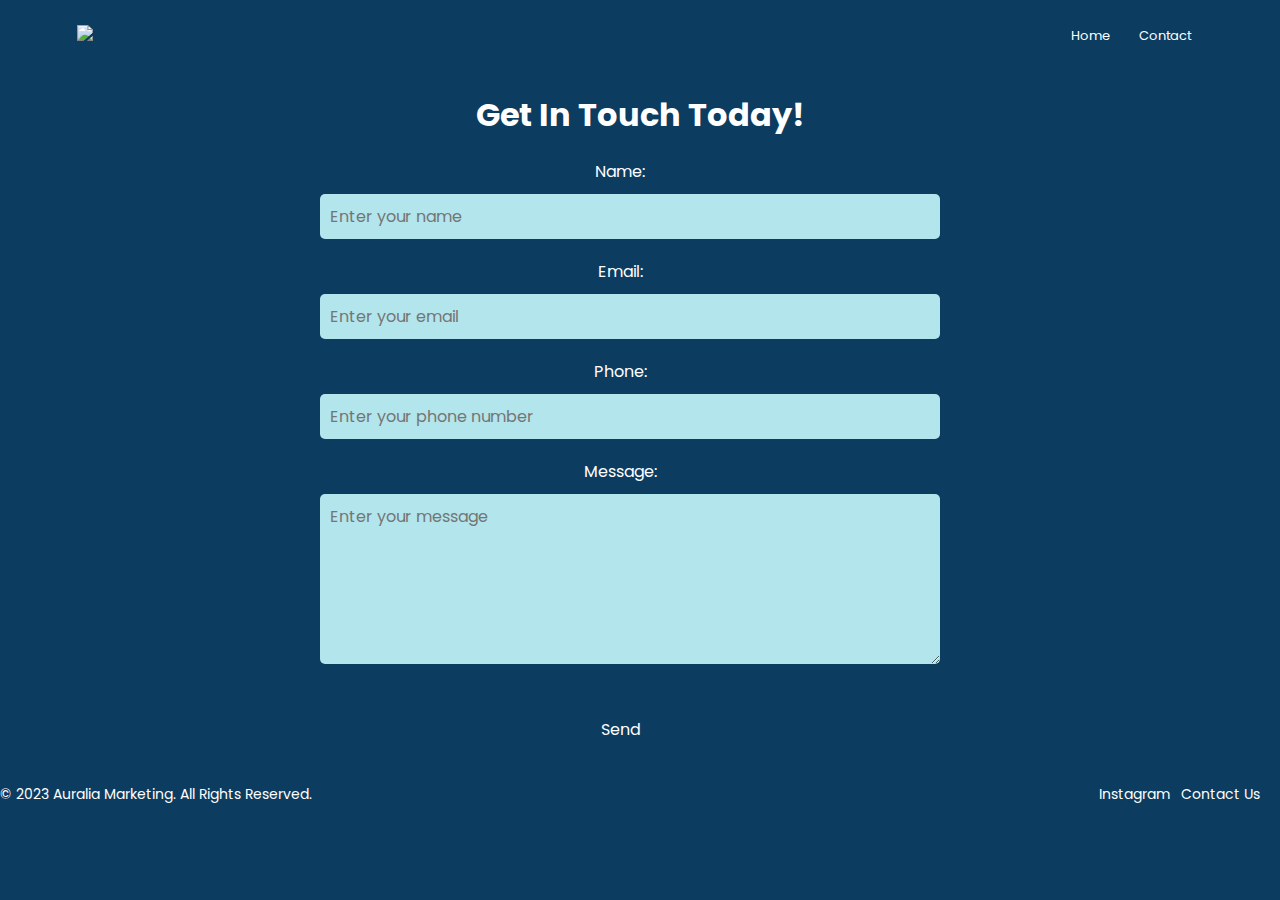
==== contact.html @ 3c83012d "Add files via upload" ====
<!DOCTYPE html>
<html>
<head>
    <meta name="viewport" content ="with=device-width, initial-scale=1.0">
    <title> Auralia Marketing</title>
    <link rel="stylesheet" href="style2.css">
<link rel="preconnect" href="https://fonts.gstatic.com" crossorigin>
<link href="https://fonts.googleapis.com/css2?family=Poppins:ital,wght@0,100;0,200;0,300;0,500;1,300;1,400;1,600&display=swap" rel="stylesheet">
<link rel="stylesheet" href="https://stackpath.bootstrapcdn.com/font-awesome/4.7.0/css/font-awesome.min.css">

</head>

<body> 
<section class="header">
 <nav>
    <a href="webpage.html"><img src="../sahar/images/logo.jpg"></a>
    <div class="nav-links" id="navLinks">
        <i class="fa fa-times" onclick="hideMenu()"></i>
        <ul>
            <li><a href="home.html">Home</a></li>
            <li><a href="contact.html">Contact</a></li>
        </ul>
        
    </div>
    <i class="fa fa-bars" onclick="showMenu()"></i>
 </nav>

 </section>

 <!------------------------contact us section------------------------------------->
<section class="contact">
    <div class="get-in-touch">
      <h1>Get In Touch Today!</h1>
    </div>
    <div class="form">
      <form class = "contact-form" action="contactform.php" method="POST">
        <label for="name">Name:</label>
        <input type="text" name="name" placeholder="Enter your name" required>
        <label for="email">Email:</label>
        <input type="email" name="email" placeholder="Enter your email" required>
        <label for="name">Phone:</label>
        <input type="text"  name="phone" placeholder="Enter your phone number" required>
        <label for="message">Message:</label>
        <textarea rows="5" cols="60" name="message" placeholder="Enter your message" required></textarea>
        <button type="submit">Send</button>
      </form>
    </div>
  </section>
</body>
<!-------------footer---------------->

    <footer class="footer">
    <p4 class="footer-text">© 2023 Auralia Marketing. All Rights Reserved.</p4>
    <nav class="footer-links">
      <a href="https://www.instagram.com/gateau_jardin/">Instagram</a>
      <a href="http://wwww.gateaujardin.com/contact/">Contact Us</a>
    </nav>
  </footer>

  <!--------Javascript for Toggle Menu -------> 
  <script>
      var navLinks = document.getElementById("navLinks");
      
      function showMenu(){
          navLinks.style.display = "block";
      }
       function hideMenu(){
          navLinks.style.display = "none";
       }
  </script>   
  </html>
---- style2.css ----
*{
    margin: 0px;
	padding: 0px;
    font-family: 'Poppins', sans-serif;
    background-color:#0C3C60 ;
}


.header{
    width:100%;
    background-position:center;
    background-size:cover;
    position:relative;
}
nav{
    display: flex;
    padding: 2% 6%;
    justify-content: space-between;
    align-items: center;
    background-color: #0C3C60;
    height: 20px;
}
nav img{
    width: 150px;
}
.nav-links{
    flex: 1;
    text-align: right;
}
.nav-links ul li{
    list-style: none;
    display: inline-block;
    padding: 8px 12px;
    position: relative;
}

.nav-links ul li a{
    color: rgb(255, 255, 255);
    text-decoration: none;
    font-size: 13px;
    
}
.nav-links ul li::after{
    content:'';
    width: 0%;
    height: 2px;
    background:  rgb(21, 130, 37);
    display: block;
    margin: auto;
    transition:0.5s
        
}
.nav-links ul li:hover::after{
    width: 100%;
    
}

nav .fa {
    display: none;
  }
  .text-box {
    width: 70%;
    height: 50%;
    background-color: #fff;
    color: #050505;
    position: absolute;
    top: 50%;
    left: 50%;
    transform: translate(-50%, -50%);
    text-align: center;
    display: flex;
    flex-direction: column;
    justify-content: center;
  }
  
  .text-box h5 {
    margin-top:6%;
    font-size: 36px;
  }
  
  .text-box p {
    color: rgb(0, 0, 0);
    font-size: 18px;
    line-height: 22px;
    font-weight: 300;
    padding: 10px;
    margin-bottom: 30px;
  }
  
  .btn {
    background-color: #0C3C60;
    color: #fff;
    border: none;
    width: 30%;
    align-items: center;
    padding: 10px 20px;
    border-radius: 5px;
    font-size: 16px;
    cursor: pointer;
    margin: auto;
  }
  
    
  .btn:hover {
    background-color: #1e647d;
    transform: scale(1.1);
    transition: all 0.2s ease-in-out;
  }
  
  .btn:active {
    transform: scale(0.95);
  }
@media (max-width: 700px){
        .text.box h1{
            font-size: 20px; /*makes the font smaller on screen*/
        }
        .nav-links ul li{
            display: block;
        }
        .nav-links{     /* makes an opaque drop-down menu but only on phones using the nav-links which was already set up for the menu previously*/
            position:absolute;
            background:#0C3C60;
            height: 100%;
            width: 150px;
            top:0;
            right: 0px;
            text-align: left;
            z-index: 2;
            transition: 1s;
            display: none;
        }
        nav .fa{
            display: block;
            color: #fff;
            margin: 10px;
            font-size: 22px;
            cursor: pointer;
        }
        .nav-links ul{
            padding: 30px;
        }
    }

  /*---====================---call to action--===============================-*/
  .contact {
    text-align: center;
    align-items: center;
    background-image: url('../sahar/images/section4.jpg');
    background-repeat: no-repeat;
    background-size: cover;
    margin-bottom: 0;
  }
  .get-in-touch {
    display: inline-block;
    padding: 20px;
    color:#fff;
  }
  
  .get-in-touch h1 {
    margin: 0;
  }
  
  .form {
    flex-direction: column;
    width: 100%;
    max-width: 600px;
    border-radius: 10px;
    margin-left:25%;
    margin-right: 25%;
    margin-bottom:10px;
    color:#fff;
    padding-bottom: 10px;
  }
  
  form label {
    display: block;
    margin-bottom: 10px;
  }
  
  form input[type="text"],
  form input[type="email"],
  form textarea {
    display: block;
    width: 100%;
    padding: 10px;
    font-size: 16px;
    background-color: rgb(178, 229, 236);
    border: none;
    border-radius: 5px;
    margin-bottom: 20px;
  }
  
  form input[type="text"]:focus,
  form input[type="email"]:focus,
  form textarea:focus {
    outline: none;
    box-shadow: 0 0 3px #337bb1;
    color: rgb(54, 53, 53);
  }
  
  form textarea {
    height: 150px;
  }
  
  form button[type="submit"] {
    background: #0C3C60;
    border: none;
    border-radius: 5px;
    color: white;
    cursor: pointer;
    font-size: 16px;
    padding: 10px 20px;
    width: 100%;
    max-width: 400px;
    height: 50px;
    margin-top: 20px;
  }
  
  form button[type="submit"]:hover {
    background-color: #0C3C60;
  }

  
/*to make adjustments for use on screens smaller than 700px e.g. phones*/
@media (max-width: 700px){

.form {
    flex-direction: column;
    width: 60%;
    margin-left:15%;
    margin-right: 15%;
}}
/*-----------------footer--------------------------------------------*/
  /*-----------------footer--------------------------------------------*/
  
  
.footer {
background-color: #0C3C60;
display: flex;
justify-content: space-between;
align-items: center;
height: 40px;
overflow: hidden; /* add this to prevent content from overflowing */
margin-top: 0; /* remove top padding */
}

  
  .footer-text {
    color: rgb(255, 255, 255);
    font-size: 14px;
  }
  
  .footer-links {
    display: flex;
    justify-content: flex-end;
    align-items: center;
    margin-right: 10px; /* add some right margin to the links */
    padding-right: 10px; /* add some right padding to the links */
    background-color: #0C3C60; /* add the background color to the links */
    }
  
  
  .footer-links a {
    color: rgb(253, 255, 253);
    font-size: 14px;
    margin-left: 10px;
    text-decoration: none;
  }

  .footer-links a:hover {
    color: rgb(21, 130, 37); /* change color on hover */
  }

/*to make adjustments for use on screens smaller than 700px e.g. phones*/
@media (max-width: 700px){
.footer-text {
    color: rgb(255, 255, 255);
    font-size: 10px;}

    .footer-links a {
        color: rgb(253, 255, 253);
        font-size: 10px;
}}
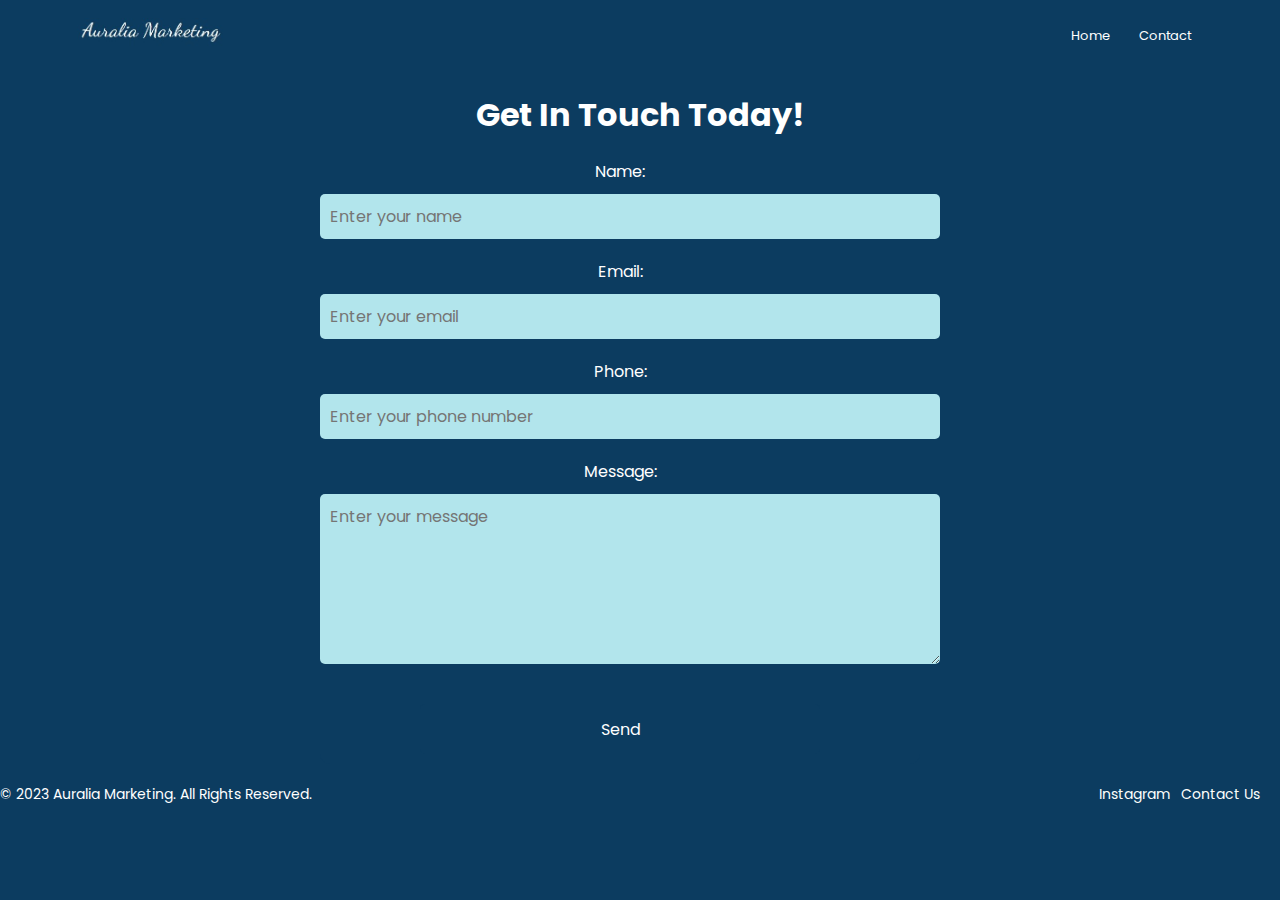
==== commit d1a22970: "Update contact.html" ====
--- a/contact.html
+++ b/contact.html
@@ -13,7 +13,7 @@
 <body> 
 <section class="header">
  <nav>
-    <a href="webpage.html"><img src="../sahar/images/logo.jpg"></a>
+    <a href="webpage.html"><img src="../images/logo.jpg"></a>
     <div class="nav-links" id="navLinks">
         <i class="fa fa-times" onclick="hideMenu()"></i>
         <ul>
@@ -68,4 +68,4 @@
           navLinks.style.display = "none";
        }
   </script>   
-  </html>+  </html>
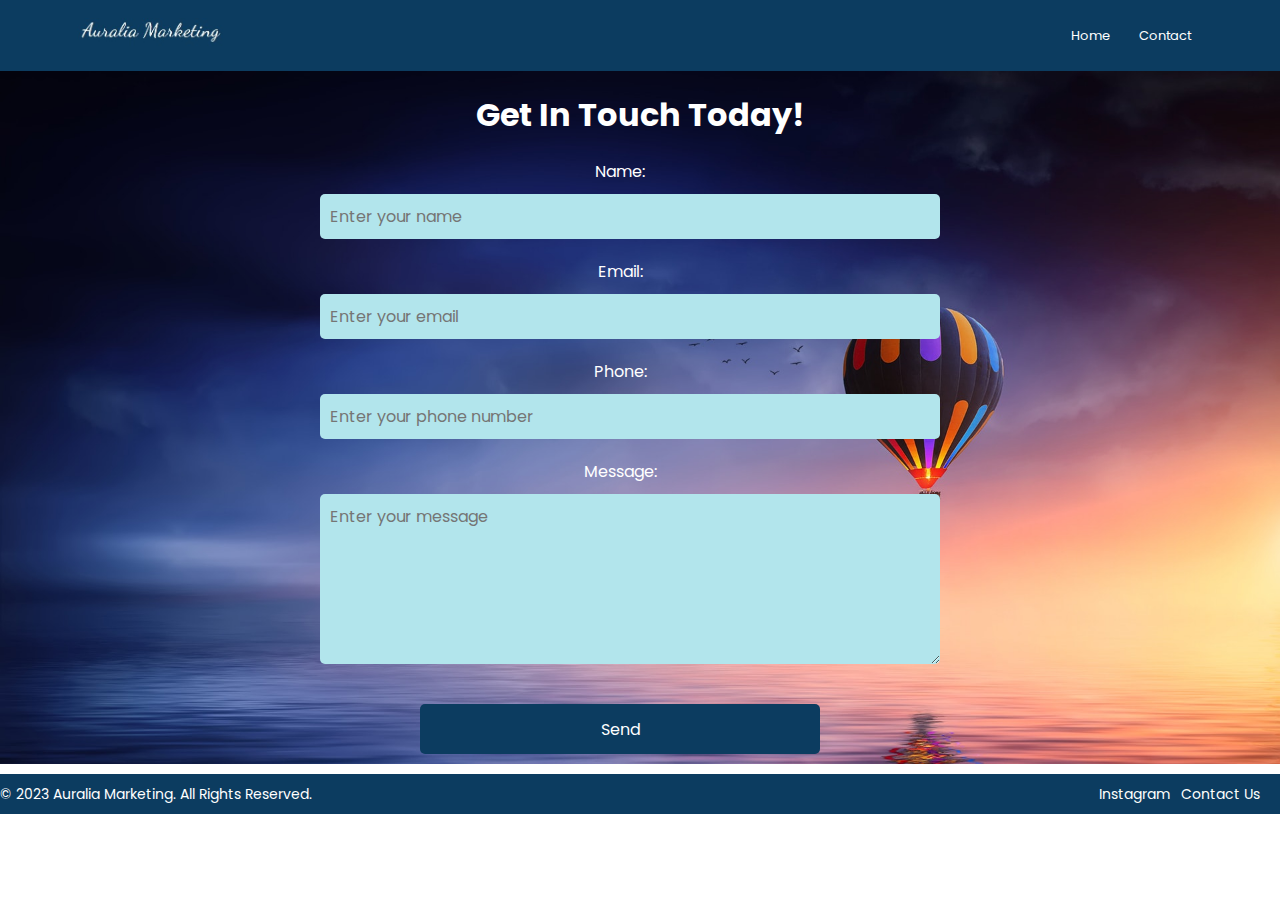
==== commit af842bf7: "Update contact.html" ====
--- a/contact.html
+++ b/contact.html
@@ -13,11 +13,11 @@
 <body> 
 <section class="header">
  <nav>
-    <a href="webpage.html"><img src="../images/logo.jpg"></a>
+    <a href="webpage.html"><img src="images/logo.jpg"></a>
     <div class="nav-links" id="navLinks">
         <i class="fa fa-times" onclick="hideMenu()"></i>
         <ul>
-            <li><a href="home.html">Home</a></li>
+            <li><a href="index.html">Home</a></li>
             <li><a href="contact.html">Contact</a></li>
         </ul>
         
@@ -33,19 +33,22 @@
       <h1>Get In Touch Today!</h1>
     </div>
     <div class="form">
-      <form class = "contact-form" action="contactform.php" method="POST">
+      <form name="gform" id="gform" enctype="text/plain" action="https://docs.google.com/forms/d/e/1FAIpQLSe09On2sLswZcd02fQVSKTZUP4RcYIbNdz1nGrUWFoIdtuXwA/formResponse?" target="hidden_iframe" onsubmit="submitted=true;">
         <label for="name">Name:</label>
-        <input type="text" name="name" placeholder="Enter your name" required>
+        <input type="text" name="entry.505641071" id="entry.505641071"placeholder="Enter your name" required>
         <label for="email">Email:</label>
-        <input type="email" name="email" placeholder="Enter your email" required>
+        <input type="email" name="entry.1075180487" id="entry.1075180487" placeholder="Enter your email" required>
         <label for="name">Phone:</label>
-        <input type="text"  name="phone" placeholder="Enter your phone number" required>
+        <input type="text"  name="entry.1479606408" id="entry.1479606408" placeholder="Enter your phone number" required>
         <label for="message">Message:</label>
-        <textarea rows="5" cols="60" name="message" placeholder="Enter your message" required></textarea>
+        <textarea rows="5" cols="60" name="entry.1703113867" id="entry.1703113867" placeholder="Enter your message" required></textarea>
         <button type="submit">Send</button>
       </form>
     </div>
   </section>
+    
+ <iframe name="hidden_iframe" id="hidden_iframe" style="display:none;" onload="if(submitted) {}"></iframe>
+    
 </body>
 <!-------------footer---------------->
 
--- a/style2.css
+++ b/style2.css
@@ -2,7 +2,7 @@
     margin: 0px;
 	padding: 0px;
     font-family: 'Poppins', sans-serif;
-    background-color:#0C3C60 ;
+   
 }
 
 
@@ -142,95 +142,95 @@
     }
 
   /*---====================---call to action--===============================-*/
-  .contact {
-    text-align: center;
-    align-items: center;
-    background-image: url('../sahar/images/section4.jpg');
-    background-repeat: no-repeat;
-    background-size: cover;
-    margin-bottom: 0;
-  }
-  .get-in-touch {
-    display: inline-block;
-    padding: 20px;
-    color:#fff;
-  }
-  
-  .get-in-touch h1 {
-    margin: 0;
-  }
-  
-  .form {
-    flex-direction: column;
-    width: 100%;
-    max-width: 600px;
-    border-radius: 10px;
-    margin-left:25%;
-    margin-right: 25%;
-    margin-bottom:10px;
-    color:#fff;
-    padding-bottom: 10px;
-  }
-  
-  form label {
-    display: block;
-    margin-bottom: 10px;
-  }
-  
-  form input[type="text"],
-  form input[type="email"],
-  form textarea {
-    display: block;
-    width: 100%;
-    padding: 10px;
-    font-size: 16px;
-    background-color: rgb(178, 229, 236);
-    border: none;
-    border-radius: 5px;
-    margin-bottom: 20px;
-  }
-  
-  form input[type="text"]:focus,
-  form input[type="email"]:focus,
-  form textarea:focus {
-    outline: none;
-    box-shadow: 0 0 3px #337bb1;
-    color: rgb(54, 53, 53);
-  }
-  
-  form textarea {
-    height: 150px;
-  }
-  
-  form button[type="submit"] {
-    background: #0C3C60;
-    border: none;
-    border-radius: 5px;
-    color: white;
-    cursor: pointer;
-    font-size: 16px;
-    padding: 10px 20px;
-    width: 100%;
-    max-width: 400px;
-    height: 50px;
-    margin-top: 20px;
-  }
-  
-  form button[type="submit"]:hover {
-    background-color: #0C3C60;
-  }
-
-  
+   .contact {
+        text-align: center;
+        align-items: center;
+        background-image: url('images/section4.jpg');
+        background-repeat: no-repeat;
+        background-size: cover;
+        margin-bottom: 0;
+      }
+      
+      .get-in-touch {
+        display: inline-block;
+        padding: 20px;
+        color:#fff;
+      }
+      
+      .get-in-touch h1 {
+        margin: 0;
+      }
+      
+      .form {
+        flex-direction: column;
+        width: 100%;
+        max-width: 600px;
+        border-radius: 10px;
+        margin-left:25%;
+        margin-right: 25%;
+        margin-bottom:10px;
+        color:#fff;
+        padding-bottom: 10px;
+      }
+      
+      form label {
+        display: block;
+        margin-bottom: 10px;
+      }
+      
+      form input[type="text"],
+      form input[type="email"],
+      form textarea {
+        display: block;
+        width: 100%;
+        padding: 10px;
+        font-size: 16px;
+        background-color: rgb(178, 229, 236);
+        border: none;
+        border-radius: 5px;
+        margin-bottom: 20px;
+      }
+      
+      form input[type="text"]:focus,
+      form input[type="email"]:focus,
+      form textarea:focus {
+        outline: none;
+        box-shadow: 0 0 3px #337bb1;
+        color: rgb(54, 53, 53);
+      }
+      
+      form textarea {
+        height: 150px;
+      }
+      
+      form button[type="submit"] {
+        background: #0C3C60;
+        border: none;
+        border-radius: 5px;
+        color: white;
+        cursor: pointer;
+        font-size: 16px;
+        padding: 10px 20px;
+        width: 100%;
+        max-width: 400px;
+        height: 50px;
+        margin-top: 20px;
+      }
+      
+      form button[type="submit"]:hover {
+        background-color: #0C3C60;
+      }
+
+      
 /*to make adjustments for use on screens smaller than 700px e.g. phones*/
 @media (max-width: 700px){
 
-.form {
-    flex-direction: column;
-    width: 60%;
-    margin-left:15%;
-    margin-right: 15%;
+    .form {
+        flex-direction: column;
+        width: 60%;
+        margin-left:15%;
+        margin-right: 15%;
 }}
-/*-----------------footer--------------------------------------------*/
   /*-----------------footer--------------------------------------------*/
   
   
@@ -280,4 +280,4 @@
     .footer-links a {
         color: rgb(253, 255, 253);
         font-size: 10px;
-}}+}}
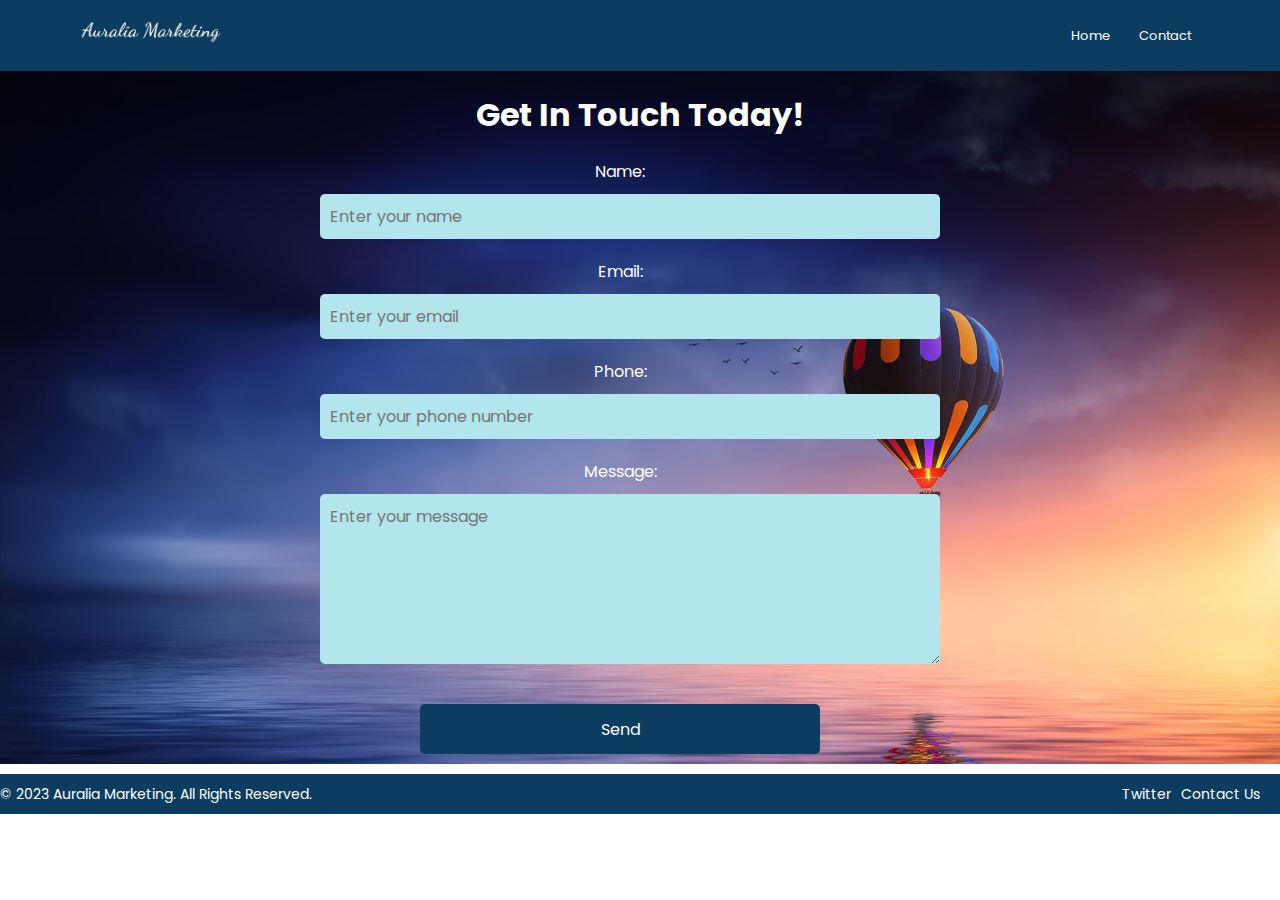
==== commit a1beb024: "Update contact.html" ====
--- a/contact.html
+++ b/contact.html
@@ -55,7 +55,7 @@
     <footer class="footer">
     <p4 class="footer-text">© 2023 Auralia Marketing. All Rights Reserved.</p4>
     <nav class="footer-links">
-      <a href="https://www.instagram.com/gateau_jardin/">Instagram</a>
+      <a href="https://twitter.com/AuraliaMarket">Twitter</a>
       <a href="http://wwww.gateaujardin.com/contact/">Contact Us</a>
     </nav>
   </footer>
@@ -71,4 +71,13 @@
           navLinks.style.display = "none";
        }
   </script>   
+ <!-----------------------------------javascript for form---------------------------------------->  
+   <script src="assets/js/jquery.min.js"></script>
+<script type="text/javascript">var submitted=false;</script>
+<script type="text/javascript">
+$('#gform').on('submit', function(e) {
+  $('#gform *').fadeOut(2000);
+  $('#gform').prepend('Your submission has been processed...');
+  });
+</script>
   </html>
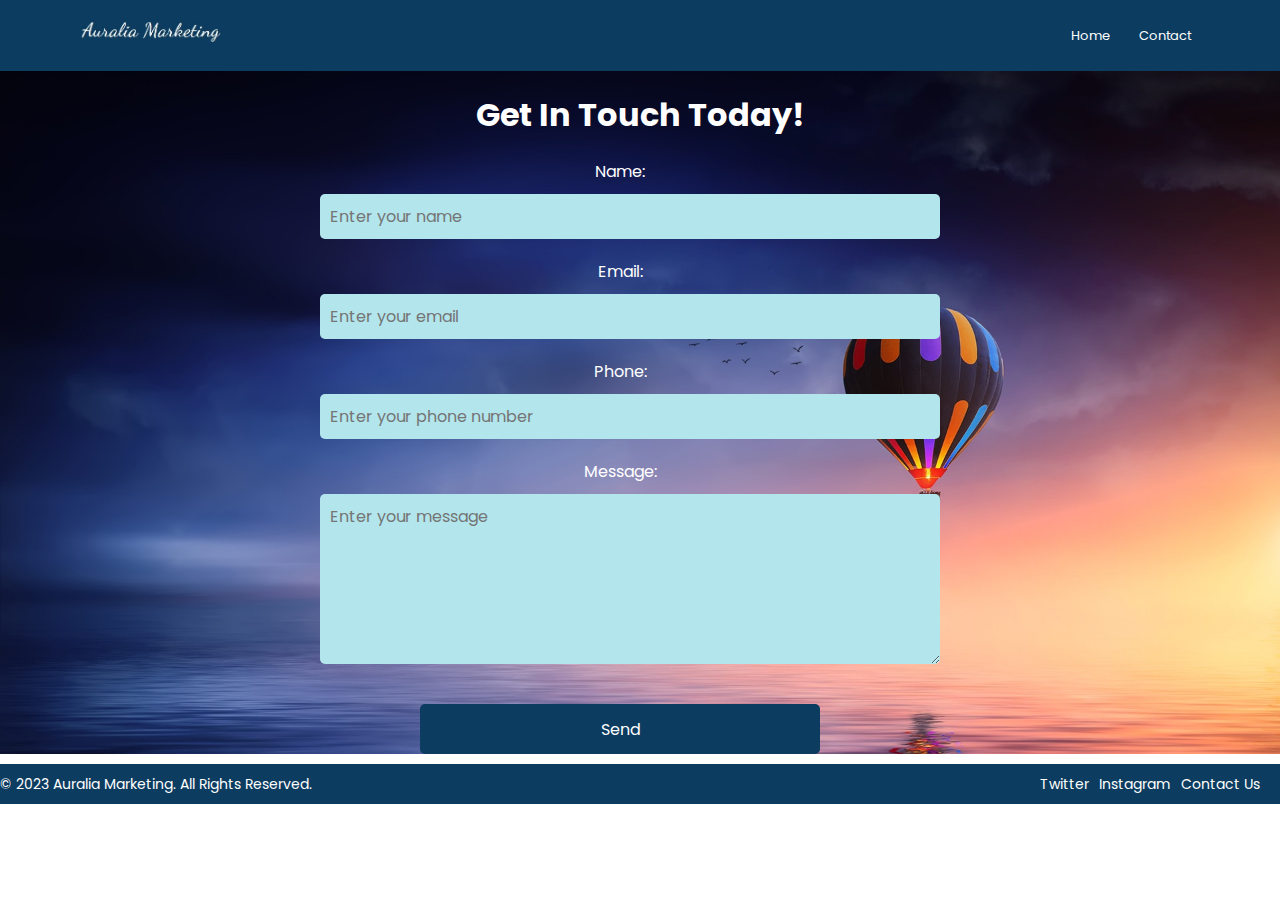
==== commit d9b354cc: "Update contact.html" ====
--- a/contact.html
+++ b/contact.html
@@ -56,7 +56,8 @@
     <p4 class="footer-text">© 2023 Auralia Marketing. All Rights Reserved.</p4>
     <nav class="footer-links">
       <a href="https://twitter.com/AuraliaMarket">Twitter</a>
-      <a href="http://wwww.gateaujardin.com/contact/">Contact Us</a>
+      <a href="https://www.instagram.com/auraliamarketing/">Instagram
+      <a href="http://wwww.auraliamarketing.com/contact/">Contact Us</a>
     </nav>
   </footer>
 
--- a/style2.css
+++ b/style2.css
@@ -170,7 +170,7 @@
         margin-right: 25%;
         margin-bottom:10px;
         color:#fff;
-        padding-bottom: 10px;
+        margin-bottom: 10px;
       }
       
       form label {
